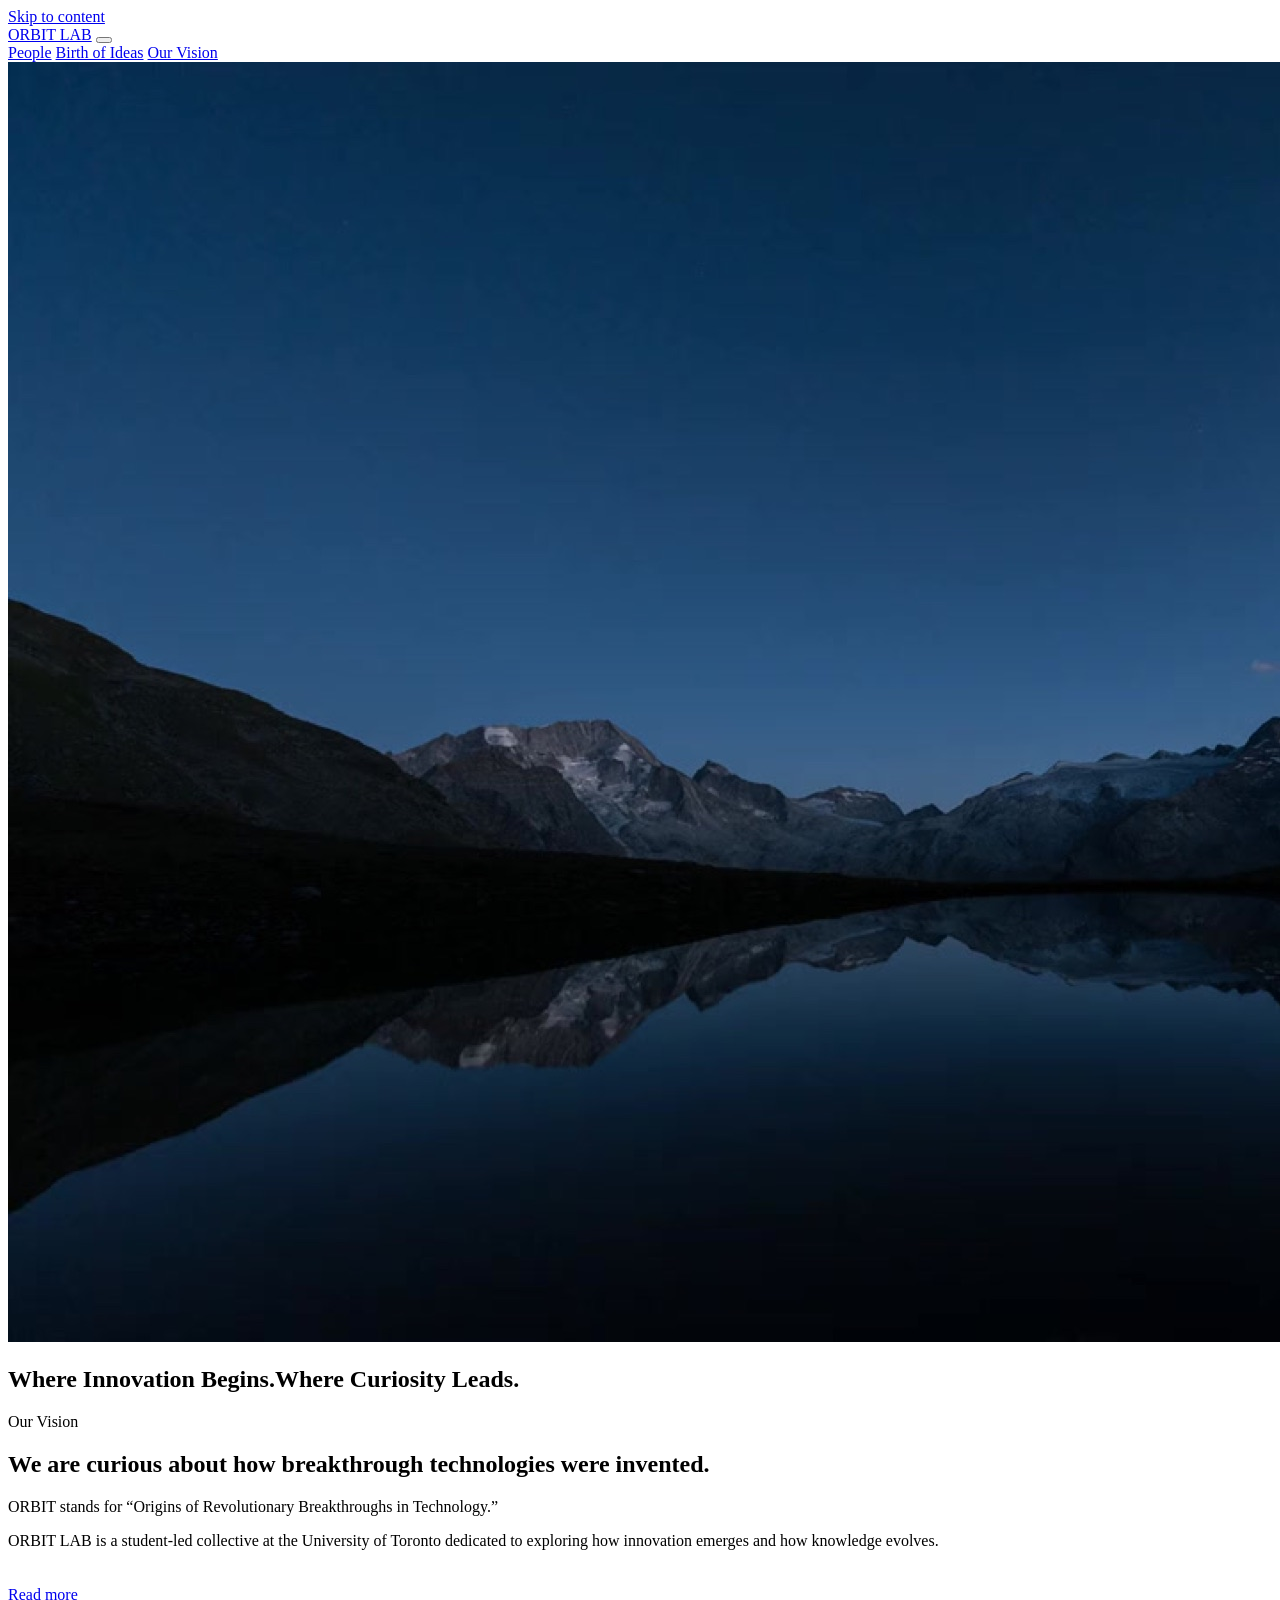
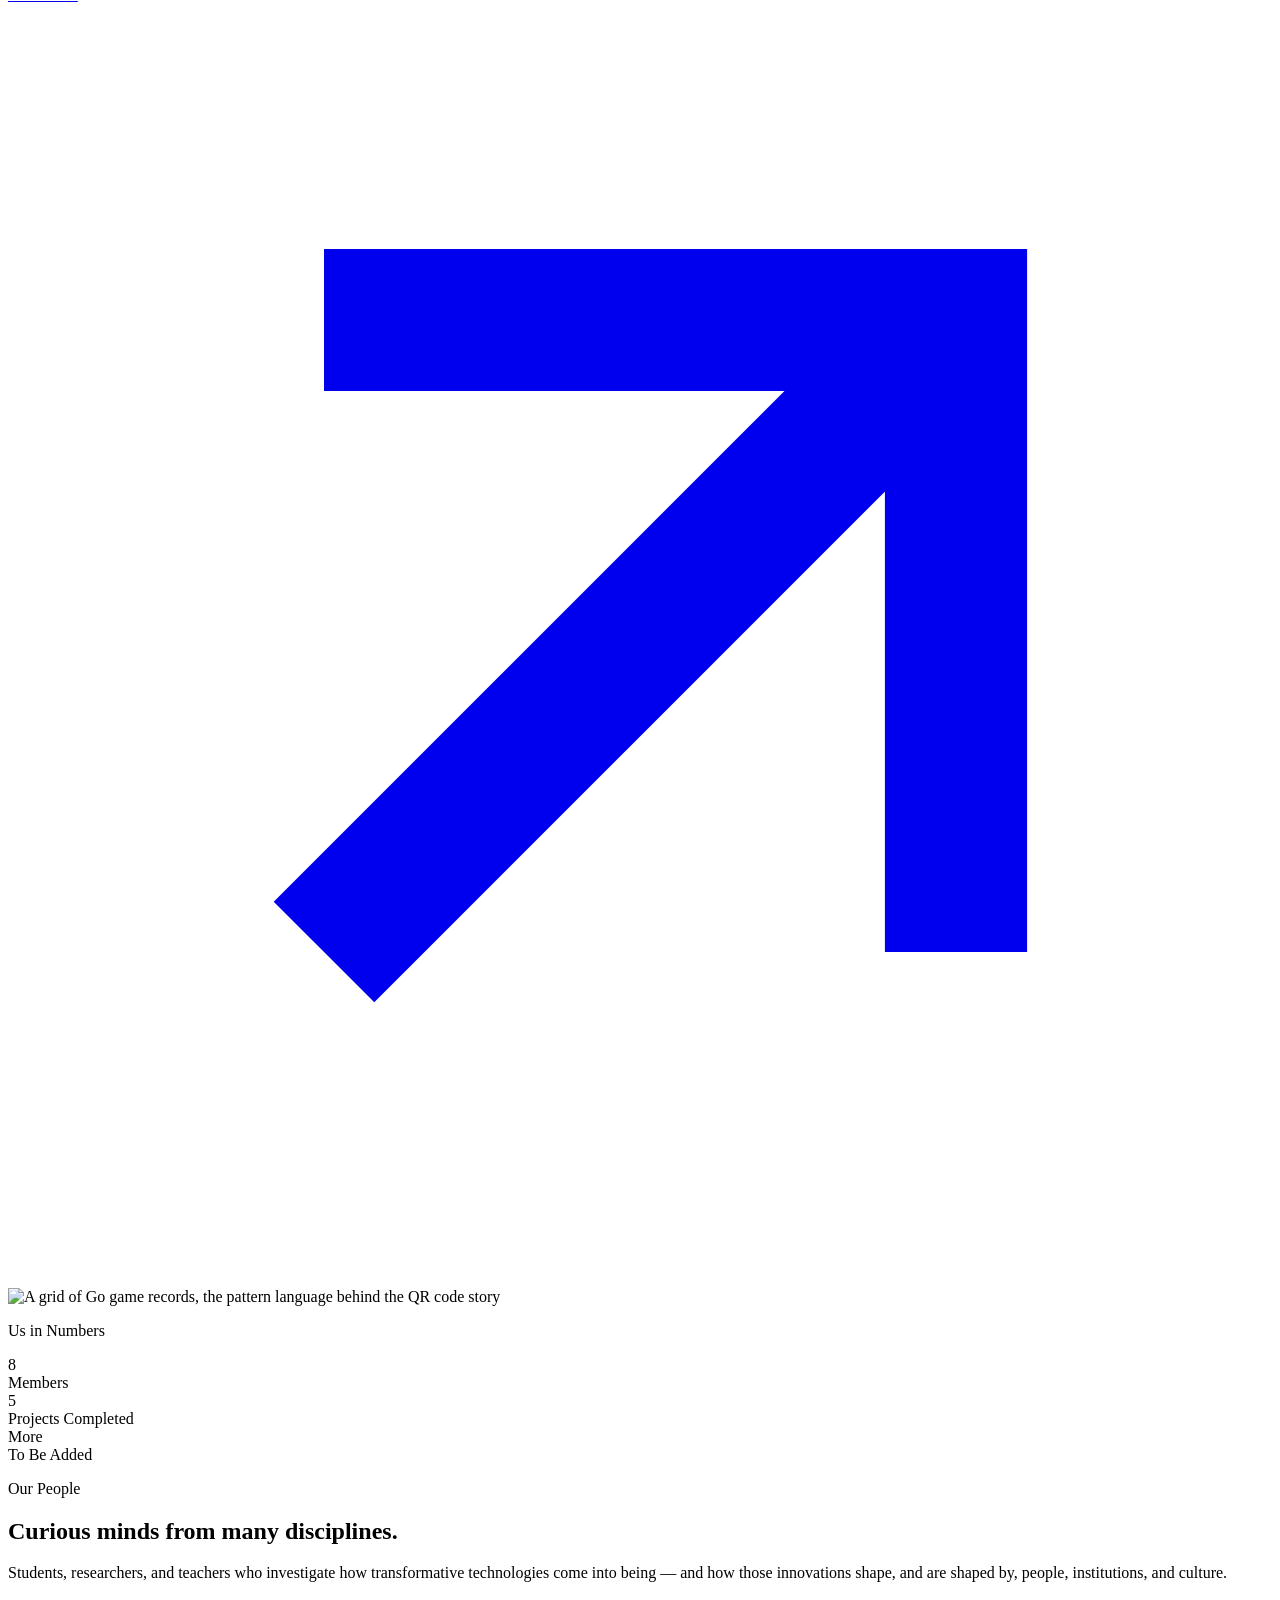
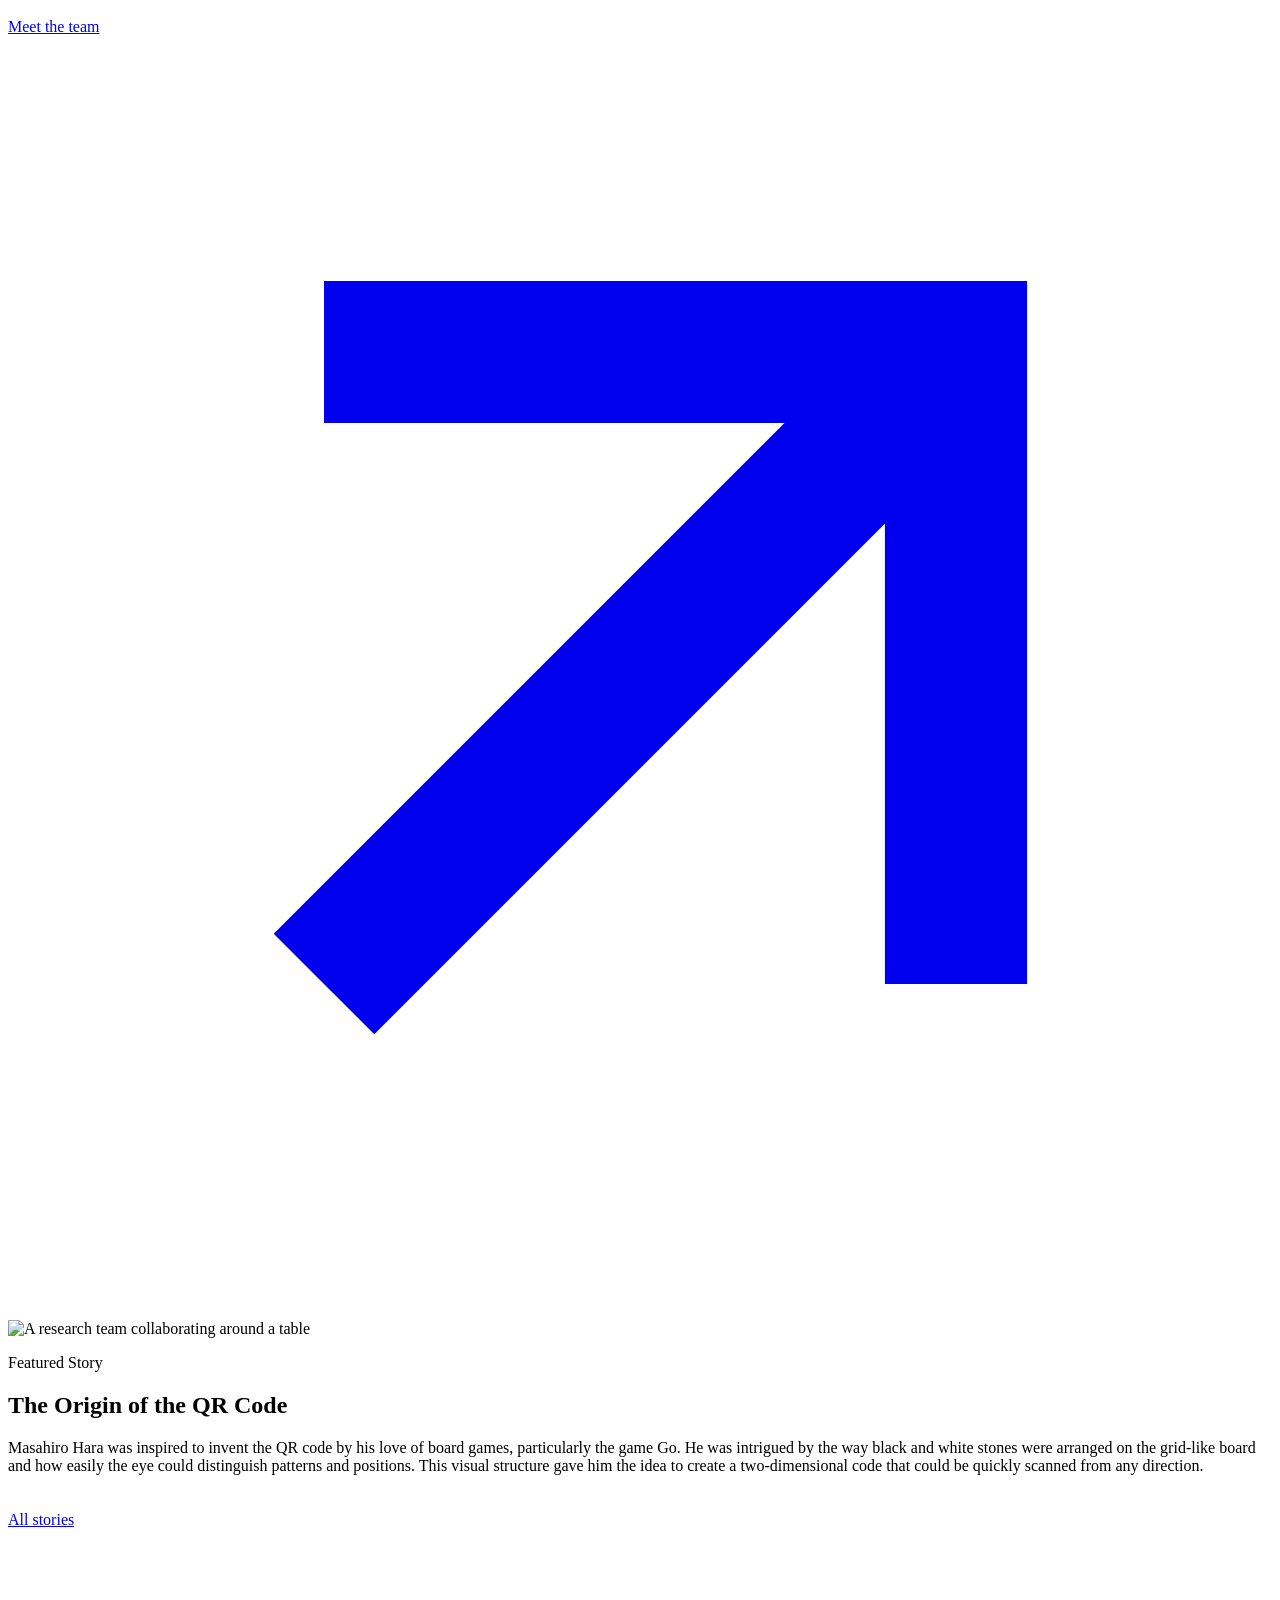
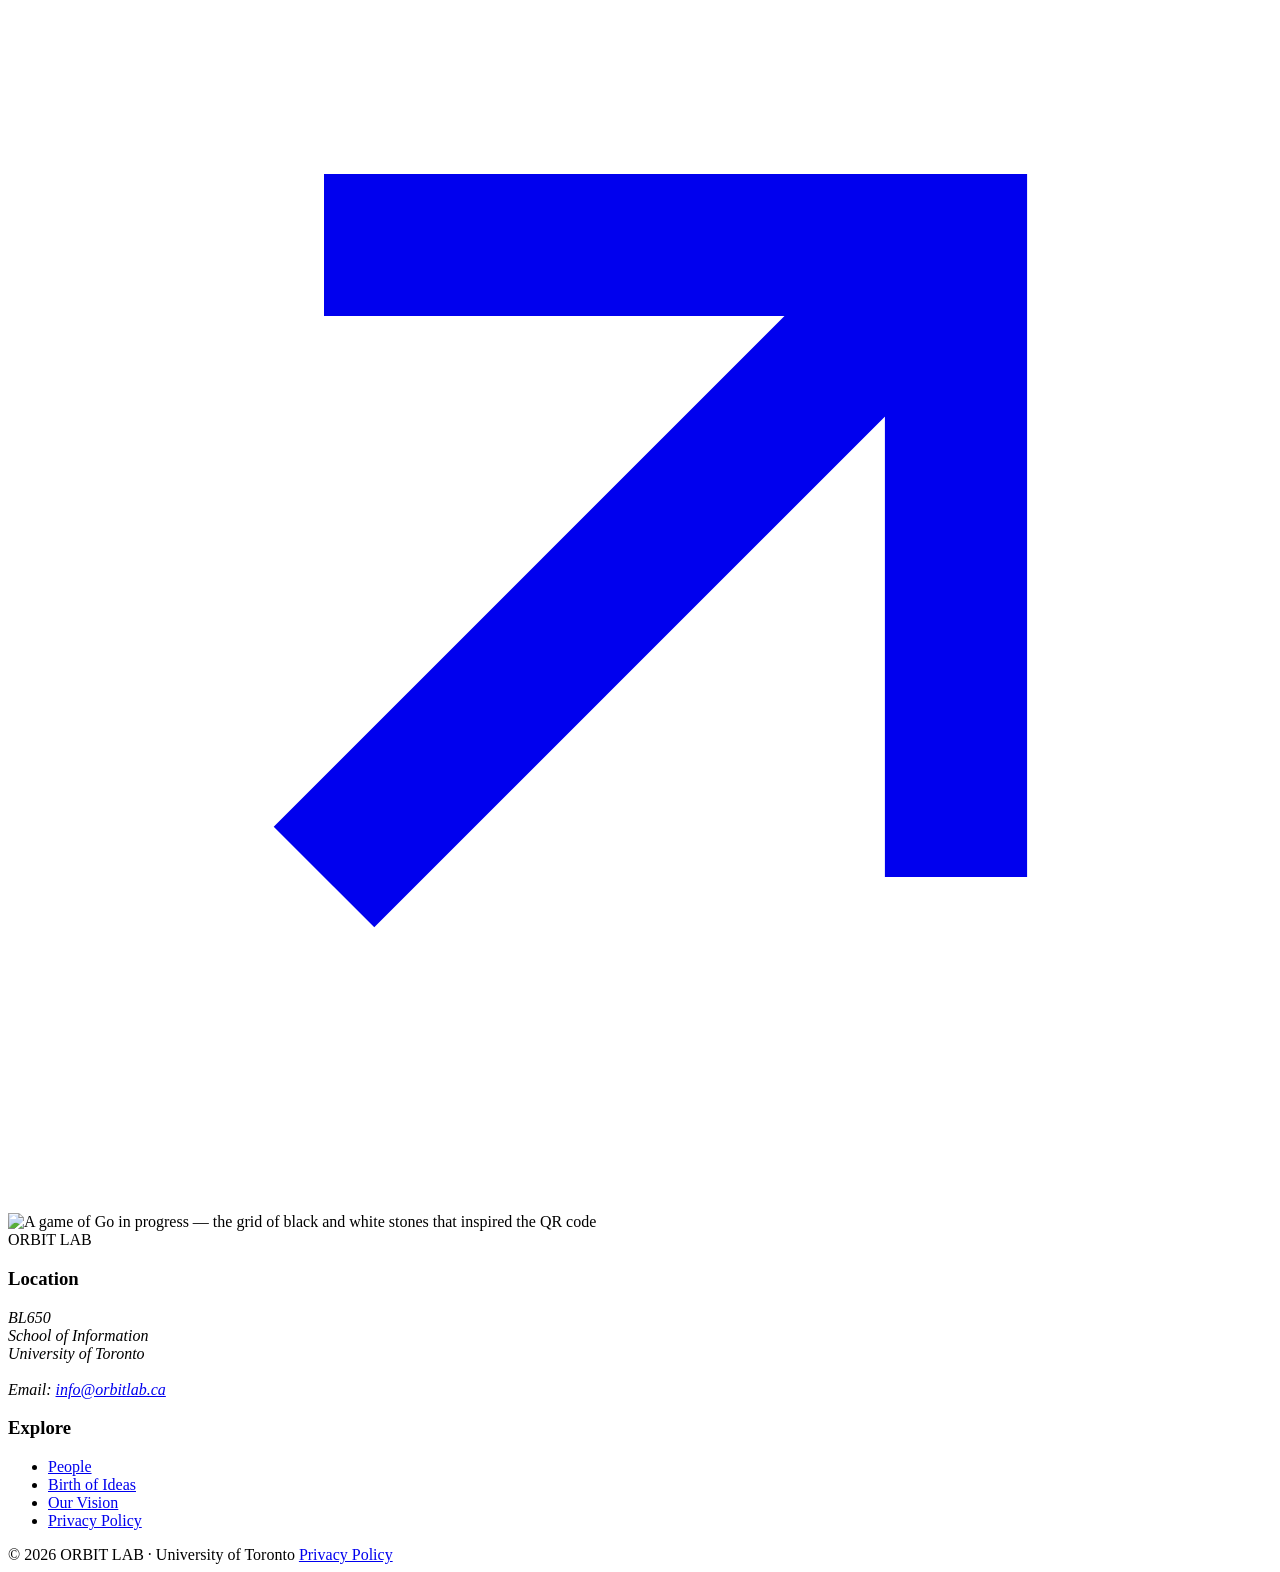
==== site/index.html @ 478dc631 "Rebuild orbitlab.ca as a static site, migrated off Wix Studio Replaces the Wix Studio site with plai" ====
<!DOCTYPE html>
<html lang="en">
<head>
<meta charset="utf-8">
<meta name="viewport" content="width=device-width, initial-scale=1">
<title>HOME | ORBIT LAB</title>
<meta name="description" content="ORBIT LAB is a student-led collective at the University of Toronto exploring how innovation emerges and how knowledge evolves.">
<link rel="canonical" href="https://www.orbitlab.ca/">
<meta property="og:title" content="ORBIT LAB — Where Innovation Begins">
<meta property="og:description" content="A student-led collective at the University of Toronto exploring the origins of revolutionary breakthroughs in technology.">
<meta property="og:type" content="website">
<meta property="og:image" content="assets/img/home/hero-poster.jpg">
<link rel="icon" href="/assets/img/favicon.svg" type="image/svg+xml">
<link rel="stylesheet" href="/assets/css/style.css">
<script>document.documentElement.classList.add('js');</script>
</head>
<body>
<a class="skip-link" href="#main">Skip to content</a>

<header class="site-header">
  <a class="wordmark" href="/">ORBIT LAB</a>
  <button class="nav-toggle" type="button" aria-label="Menu" aria-expanded="false" aria-controls="nav">
    <span></span><span></span><span></span>
  </button>
  <nav class="nav" id="nav" aria-label="Main">
    <a href="/people">People</a>
    <a href="/birth-of-ideas">Birth of Ideas</a>
    <a href="/our-vision">Our Vision</a>
  </nav>
</header>

<main id="main">

  <!-- ============ HERO ============ -->
  <section class="hero">
    <video class="hero__media" src="/assets/video/hero.mp4" poster="assets/img/home/hero-poster.jpg"
           autoplay muted loop playsinline aria-hidden="true"></video>
    <div class="hero__inner">
      <h1 class="hero__title"><span>Where Innovation Begins.</span><span>Where Curiosity Leads.</span></h1>
    </div>
  </section>

  <!-- ============ OUR VISION ============ -->
  <section class="section section--cream">
    <div class="wrap split">
      <div class="split__text reveal">
        <p class="label">Our Vision</p>
        <h2 class="statement">We are curious about how breakthrough technologies were invented.</h2>
        <p>ORBIT stands for &ldquo;Origins of Revolutionary Breakthroughs in Technology.&rdquo;</p>
        <p>ORBIT LAB is a student-led collective at the University of Toronto dedicated to exploring how innovation emerges and how knowledge evolves.</p>
        <p style="margin-top:2.25rem">
          <a class="btn" href="/our-vision">Read more
            <svg viewBox="0 0 16 16" fill="none" stroke="currentColor" stroke-width="1.8" aria-hidden="true">
              <path d="M4 4h8v8M12 4L4 12"/></svg>
          </a>
        </p>
      </div>
      <div class="split__media reveal">
        <div class="figure figure--tall">
          <picture><source srcset="/assets/img/home/vision-preview.webp" type="image/webp"><img src="/assets/img/home/vision-preview.jpg" alt="A grid of Go game records, the pattern language behind the QR code story" loading="eager" fetchpriority="high" width="1920" height="2400"></picture>
        </div>
      </div>
    </div>
  </section>

  <!-- ============ US IN NUMBERS ============ -->
  <section class="section section--tan">
    <div class="wrap">
      <p class="label reveal">Us in Numbers</p>
      <div class="stats">
        <div class="stat reveal">
          <div class="stat__num">8</div>
          <div class="stat__label">Members</div>
        </div>
        <div class="stat reveal">
          <div class="stat__num">5</div>
          <div class="stat__label">Projects Completed</div>
        </div>
        <div class="stat reveal">
          <div class="stat__num">More</div>
          <div class="stat__label">To Be Added</div>
        </div>
      </div>
    </div>
  </section>

  <!-- ============ OUR PEOPLE ============ -->
  <section class="section section--cream">
    <div class="wrap split split--reverse">
      <div class="split__text reveal">
        <p class="label">Our People</p>
        <h2 class="statement">Curious minds from many disciplines.</h2>
        <p>Students, researchers, and teachers who investigate how transformative technologies come into being &mdash; and how those innovations shape, and are shaped by, people, institutions, and culture.</p>
        <p style="margin-top:2.25rem">
          <a class="btn btn--outline" href="/people">Meet the team
            <svg viewBox="0 0 16 16" fill="none" stroke="currentColor" stroke-width="1.8" aria-hidden="true">
              <path d="M4 4h8v8M12 4L4 12"/></svg>
          </a>
        </p>
      </div>
      <div class="split__media reveal">
        <div class="figure figure--wide">
          <picture><source srcset="/assets/img/home/people-collage.webp" type="image/webp"><img src="/assets/img/home/people-collage.jpg" alt="A research team collaborating around a table" loading="lazy" width="1920" height="1200"></picture>
        </div>
      </div>
    </div>
  </section>

  <!-- ============ FEATURED STORY ============ -->
  <section class="section section--white">
    <div class="wrap">
      <p class="label reveal">Featured Story</p>
      <div class="split" style="margin-top:0.5rem">
        <div class="split__text reveal">
          <h2 class="statement">The Origin of the QR Code</h2>
          <p>Masahiro Hara was inspired to invent the QR code by his love of board games, particularly the game Go. He was intrigued by the way black and white stones were arranged on the grid-like board and how easily the eye could distinguish patterns and positions. This visual structure gave him the idea to create a two-dimensional code that could be quickly scanned from any direction.</p>
          <p style="margin-top:2.25rem">
            <a class="btn" href="/birth-of-ideas">All stories
              <svg viewBox="0 0 16 16" fill="none" stroke="currentColor" stroke-width="1.8" aria-hidden="true">
                <path d="M4 4h8v8M12 4L4 12"/></svg>
            </a>
          </p>
        </div>
        <div class="split__media reveal">
          <div class="figure figure--wide">
            <picture><source srcset="/assets/img/home/featured-qr-code.webp" type="image/webp"><img src="/assets/img/home/featured-qr-code.jpg" alt="A game of Go in progress — the grid of black and white stones that inspired the QR code" loading="lazy" width="1920" height="1200"></picture>
          </div>
        </div>
      </div>
    </div>
  </section>

</main>

<footer class="site-footer footer">
  <div class="wrap">
    <div class="footer-grid">
      <div>
        <div class="footer__brand">ORBIT LAB</div>
      </div>
      <div>
        <h3>Location</h3>
        <address>
          BL650<br>
          School of Information<br>
          University of Toronto<br><br>
          Email: <a href="mailto:info@orbitlab.ca">info@orbitlab.ca</a>
        </address>
      </div>
      <div>
        <h3>Explore</h3>
        <ul>
          <li><a href="/people">People</a></li>
          <li><a href="/birth-of-ideas">Birth of Ideas</a></li>
          <li><a href="/our-vision">Our Vision</a></li>
          <li><a href="/privacy-policy">Privacy Policy</a></li>
        </ul>
      </div>
    </div>
    <div class="footer-bottom">
      <span>&copy; 2026 ORBIT LAB &middot; University of Toronto</span>
      <a href="/privacy-policy">Privacy Policy</a>
    </div>
  </div>
</footer>

<script src="/assets/js/main.js" defer></script>
</body>
</html>
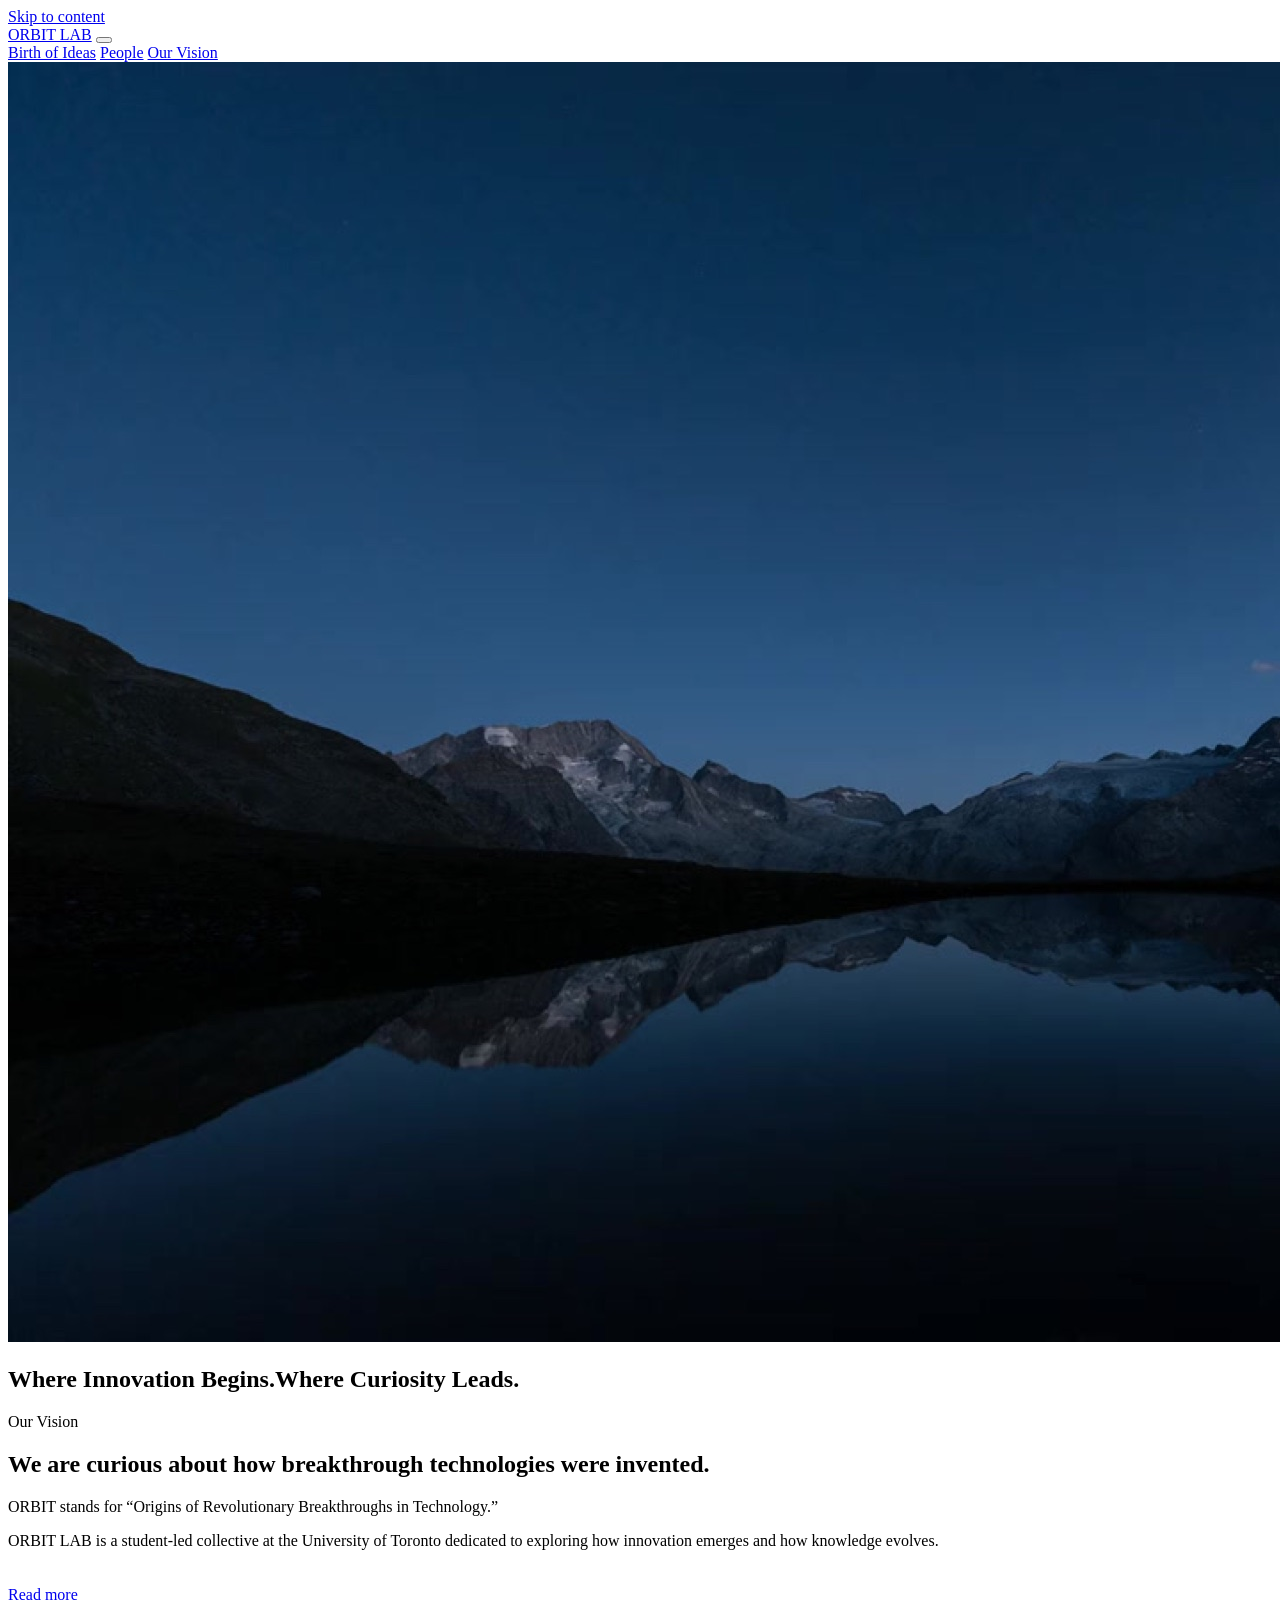
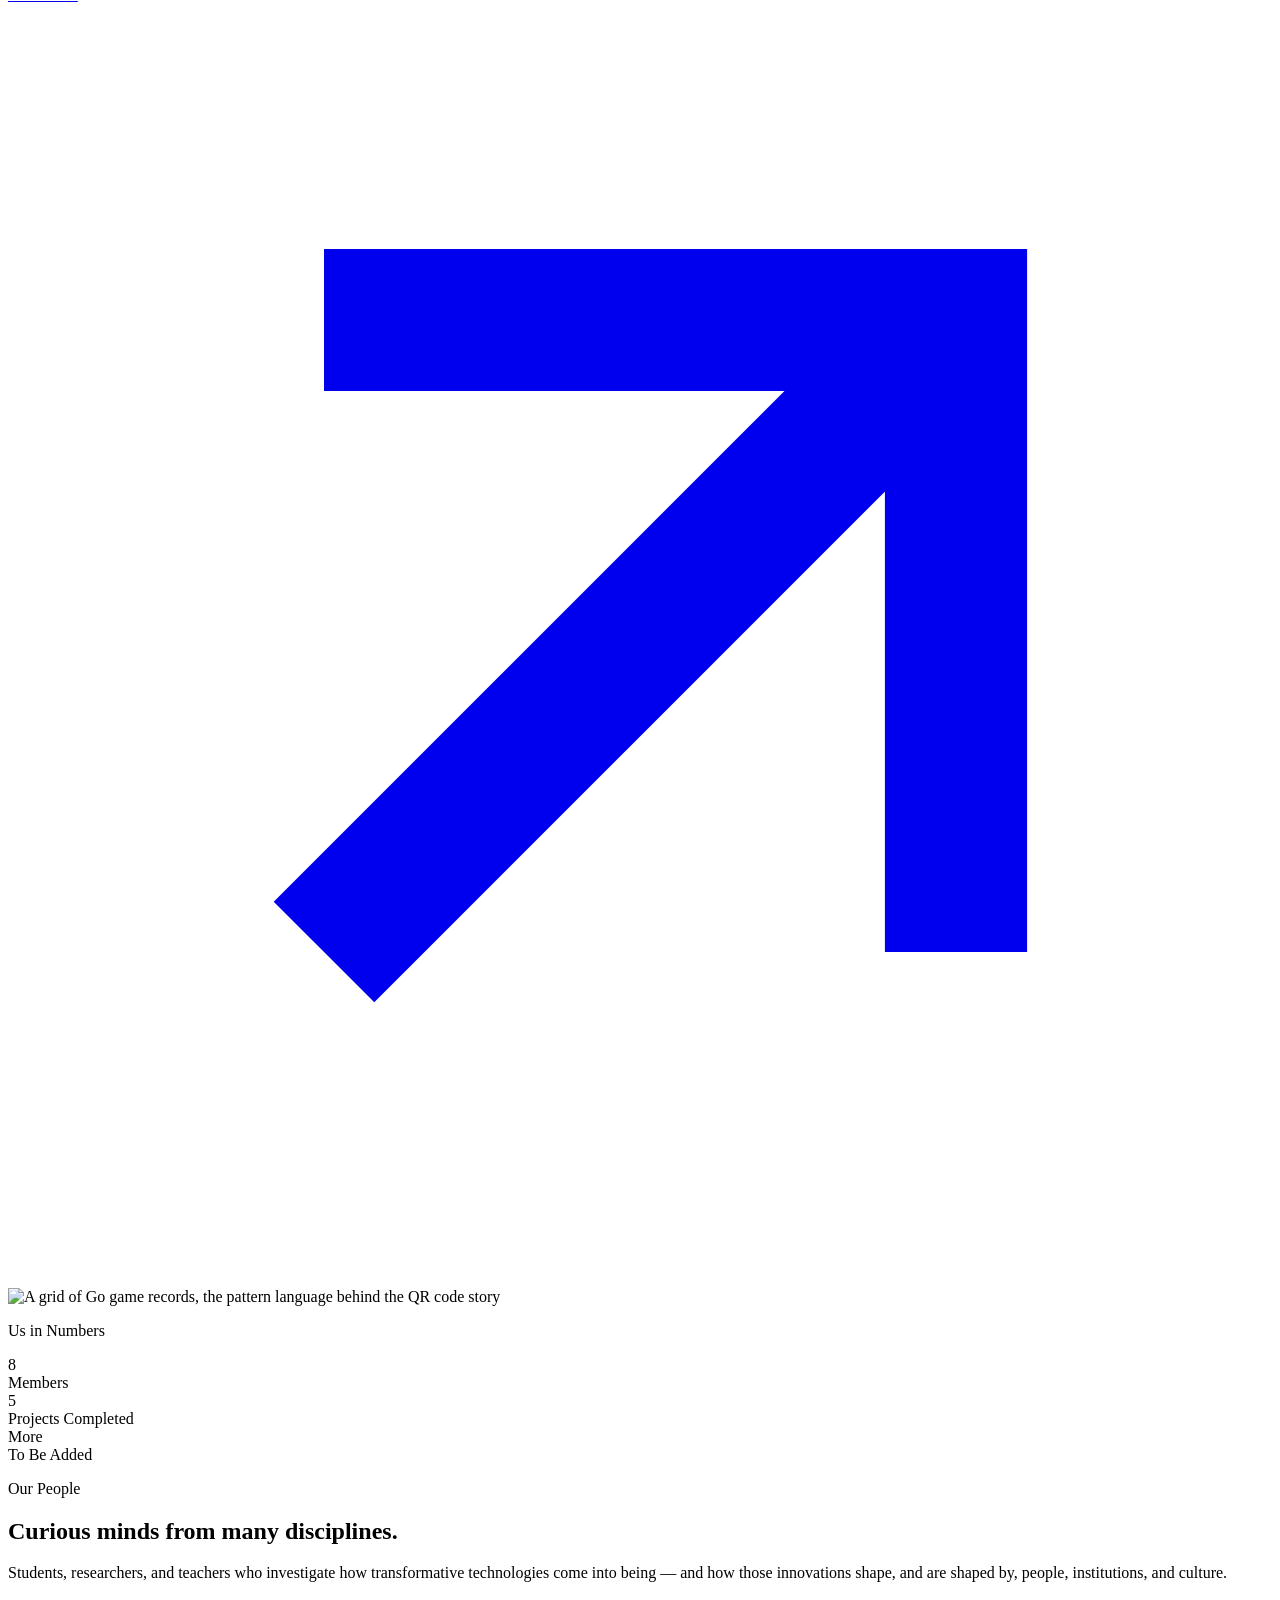
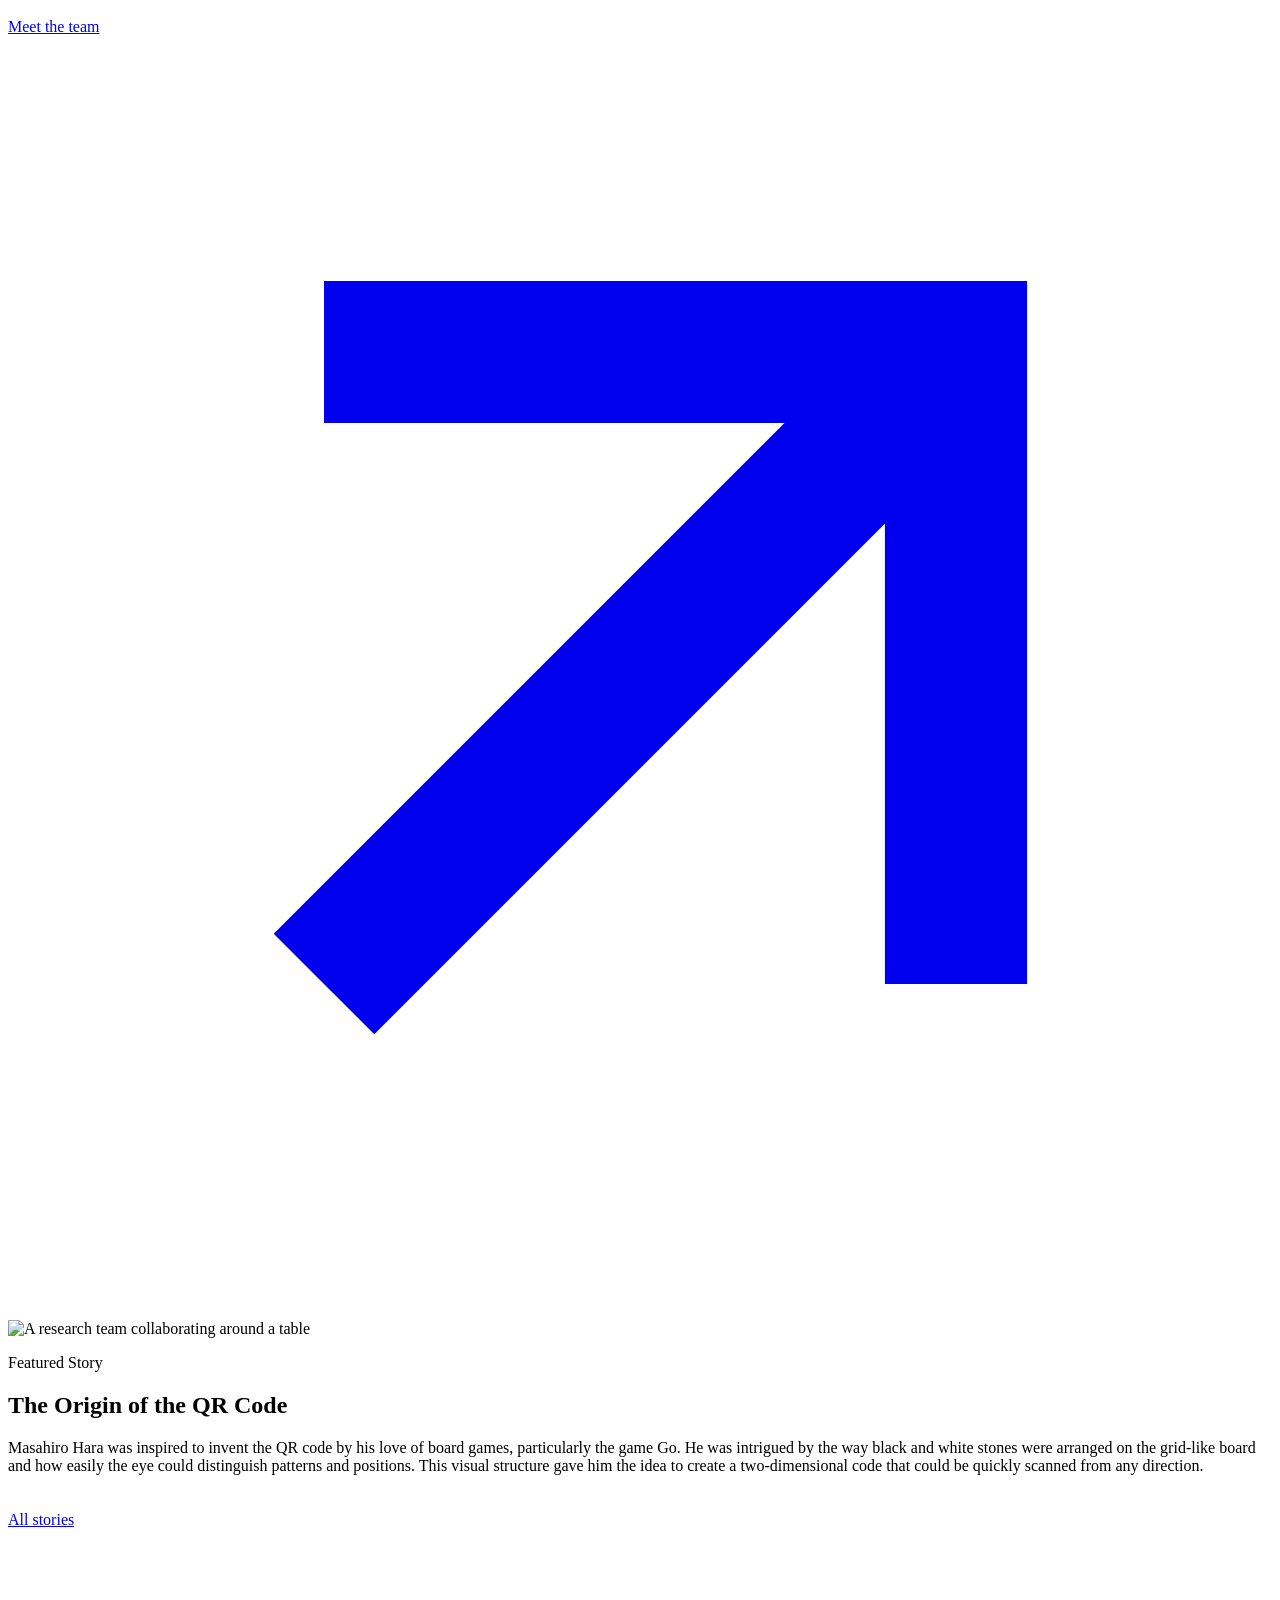
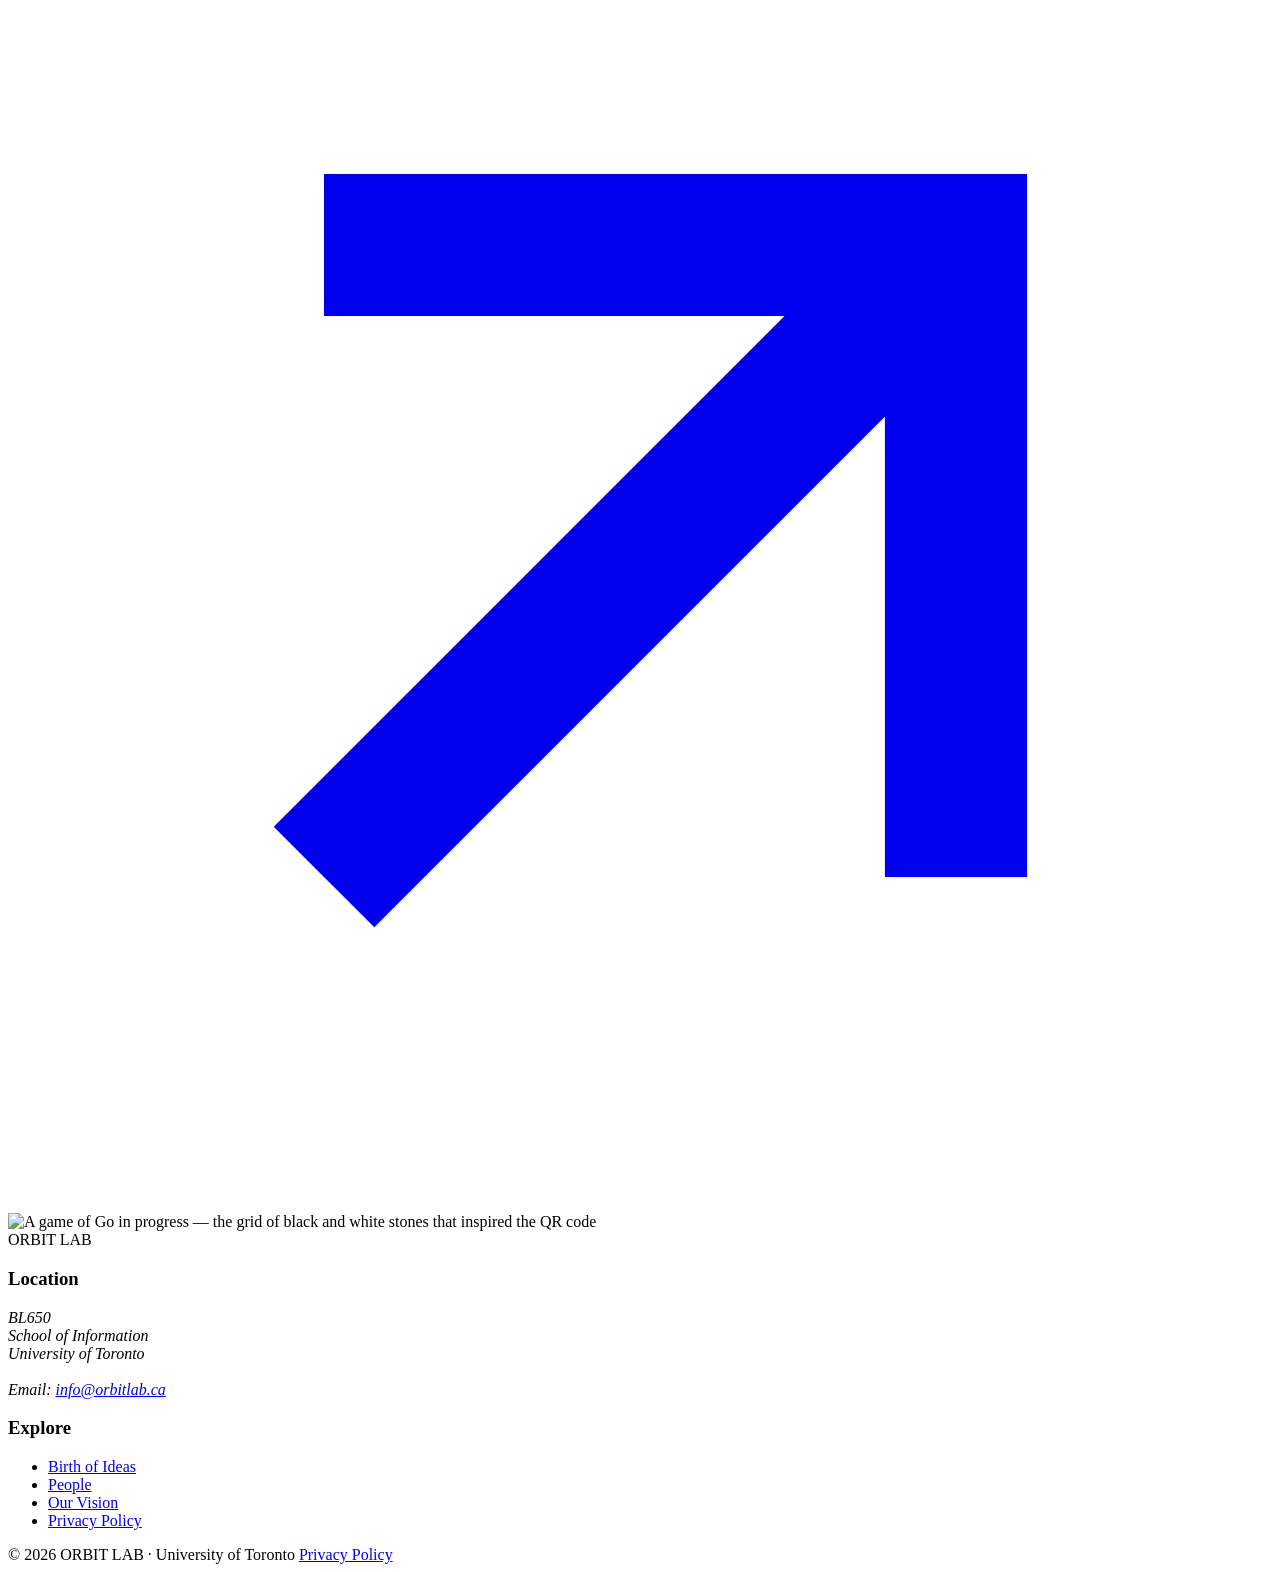
==== commit 37e570d5: "Reorder nav: Birth of Ideas, People, Our Vision Applied to both the header nav and the footer Explor" ====
--- a/site/index.html
+++ b/site/index.html
@@ -11,7 +11,7 @@
 <meta property="og:type" content="website">
 <meta property="og:image" content="assets/img/home/hero-poster.jpg">
 <link rel="icon" href="/assets/img/favicon.svg" type="image/svg+xml">
-<link rel="stylesheet" href="/assets/css/style.css">
+<link rel="stylesheet" href="/assets/css/style.css?v=2">
 <script>document.documentElement.classList.add('js');</script>
 </head>
 <body>
@@ -23,8 +23,8 @@
     <span></span><span></span><span></span>
   </button>
   <nav class="nav" id="nav" aria-label="Main">
+    <a href="/birth-of-ideas">Birth of Ideas</a>
     <a href="/people">People</a>
-    <a href="/birth-of-ideas">Birth of Ideas</a>
     <a href="/our-vision">Our Vision</a>
   </nav>
 </header>
@@ -150,8 +150,8 @@
       <div>
         <h3>Explore</h3>
         <ul>
+          <li><a href="/birth-of-ideas">Birth of Ideas</a></li>
           <li><a href="/people">People</a></li>
-          <li><a href="/birth-of-ideas">Birth of Ideas</a></li>
           <li><a href="/our-vision">Our Vision</a></li>
           <li><a href="/privacy-policy">Privacy Policy</a></li>
         </ul>
@@ -164,6 +164,6 @@
   </div>
 </footer>
 
-<script src="/assets/js/main.js" defer></script>
+<script src="/assets/js/main.js?v=2" defer></script>
 </body>
 </html>
